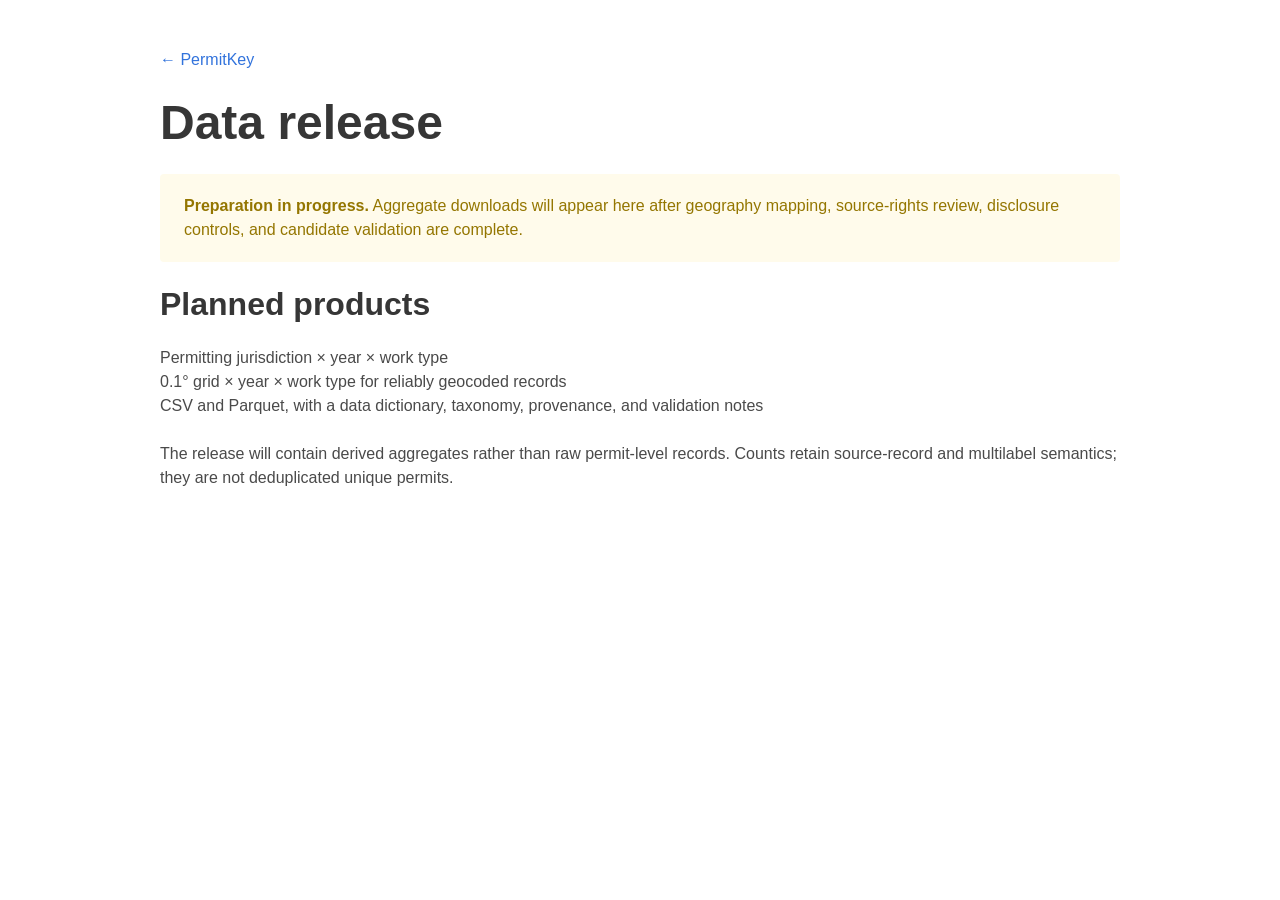
==== data/index.html @ 8e5ffe4a "Create PermitKey project page from Nerfies template" ====
<!doctype html><html lang="en"><head><meta charset="utf-8"><meta name="viewport" content="width=device-width,initial-scale=1"><title>PermitKey data release</title><link rel="stylesheet" href="../static/css/bulma.min.css"><link rel="stylesheet" href="../static/css/index.css"></head><body><main class="section"><div class="container is-max-desktop"><p><a href="../">← PermitKey</a></p><h1 class="title is-1 mt-5">Data release</h1><div class="notification is-warning is-light"><strong>Preparation in progress.</strong> Aggregate downloads will appear here after geography mapping, source-rights review, disclosure controls, and candidate validation are complete.</div><h2 class="title is-3">Planned products</h2><ul><li>Permitting jurisdiction × year × work type</li><li>0.1° grid × year × work type for reliably geocoded records</li><li>CSV and Parquet, with a data dictionary, taxonomy, provenance, and validation notes</li></ul><p class="mt-5">The release will contain derived aggregates rather than raw permit-level records. Counts retain source-record and multilabel semantics; they are not deduplicated unique permits.</p></div></main></body></html>
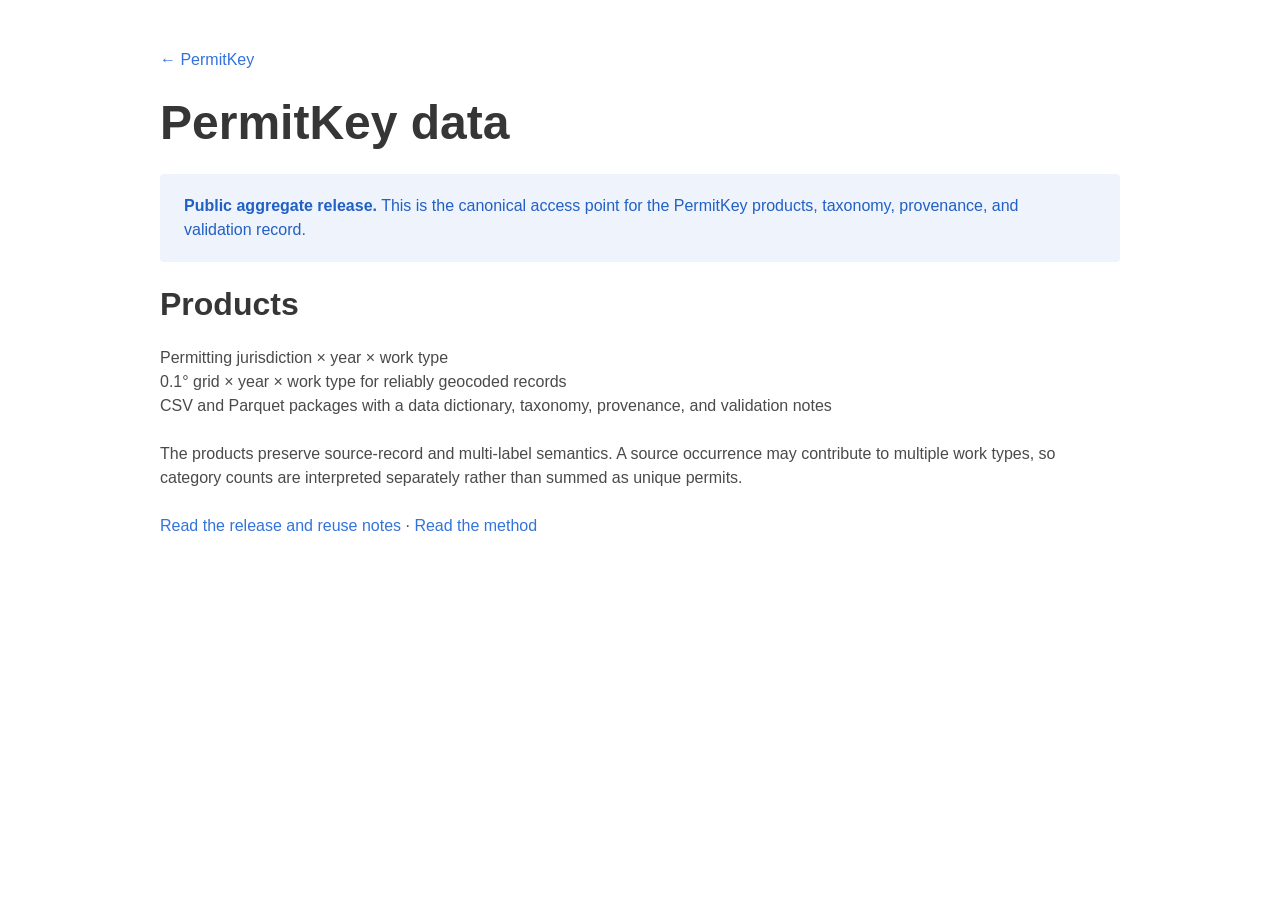
==== commit f4c57800: "Polish release language citation and footer" ====
--- a/data/index.html
+++ b/data/index.html
@@ -1 +1 @@
-<!doctype html><html lang="en"><head><meta charset="utf-8"><meta name="viewport" content="width=device-width,initial-scale=1"><title>PermitKey data release</title><link rel="stylesheet" href="../static/css/bulma.min.css"><link rel="stylesheet" href="../static/css/index.css"></head><body><main class="section"><div class="container is-max-desktop"><p><a href="../">← PermitKey</a></p><h1 class="title is-1 mt-5">Data release</h1><div class="notification is-warning is-light"><strong>Preparation in progress.</strong> Aggregate downloads will appear here after geography mapping, source-rights review, disclosure controls, and candidate validation are complete.</div><h2 class="title is-3">Planned products</h2><ul><li>Permitting jurisdiction × year × work type</li><li>0.1° grid × year × work type for reliably geocoded records</li><li>CSV and Parquet, with a data dictionary, taxonomy, provenance, and validation notes</li></ul><p class="mt-5">The release will contain derived aggregates rather than raw permit-level records. Counts retain source-record and multilabel semantics; they are not deduplicated unique permits.</p></div></main></body></html>
+<!doctype html><html lang="en"><head><meta charset="utf-8"><meta name="viewport" content="width=device-width,initial-scale=1"><title>PermitKey data</title><link rel="stylesheet" href="../static/css/bulma.min.css"><link rel="stylesheet" href="../static/css/index.css?v=20260914"></head><body><main class="section"><div class="container is-max-desktop"><p><a href="../">← PermitKey</a></p><h1 class="title is-1 mt-5">PermitKey data</h1><div class="notification is-link is-light"><strong>Public aggregate release.</strong> This is the canonical access point for the PermitKey products, taxonomy, provenance, and validation record.</div><h2 class="title is-3">Products</h2><ul><li>Permitting jurisdiction × year × work type</li><li>0.1° grid × year × work type for reliably geocoded records</li><li>CSV and Parquet packages with a data dictionary, taxonomy, provenance, and validation notes</li></ul><p class="mt-5">The products preserve source-record and multi-label semantics. A source occurrence may contribute to multiple work types, so category counts are interpreted separately rather than summed as unique permits.</p><p class="mt-5"><a href="../#release">Read the release and reuse notes</a> · <a href="../#method">Read the method</a></p></div></main></body></html>
--- a/static/css/index.css
+++ b/static/css/index.css
@@ -0,0 +1,154 @@
+body {
+  font-family: 'Noto Sans', sans-serif;
+}
+
+
+.footer .icon-link {
+    font-size: 25px;
+    color: #000;
+}
+
+.link-block a {
+    margin-top: 5px;
+    margin-bottom: 5px;
+}
+
+.dnerf {
+  font-variant: small-caps;
+}
+
+
+.teaser .hero-body {
+  padding-top: 0;
+  padding-bottom: 3rem;
+}
+
+.teaser {
+  font-family: 'Google Sans', sans-serif;
+}
+
+
+.publication-title {
+}
+
+.publication-banner {
+  max-height: parent;
+
+}
+
+.publication-banner video {
+  position: relative;
+  left: auto;
+  top: auto;
+  transform: none;
+  object-fit: fit;
+}
+
+.publication-header .hero-body {
+}
+
+.publication-title {
+    font-family: 'Google Sans', sans-serif;
+}
+
+.publication-authors {
+    font-family: 'Google Sans', sans-serif;
+}
+
+.publication-venue {
+    color: #555;
+    width: fit-content;
+    font-weight: bold;
+}
+
+.publication-awards {
+    color: #ff3860;
+    width: fit-content;
+    font-weight: bolder;
+}
+
+.publication-authors {
+}
+
+.publication-authors a {
+   color: hsl(204, 86%, 53%) !important;
+}
+
+.publication-authors a:hover {
+    text-decoration: underline;
+}
+
+.author-block {
+  display: inline-block;
+}
+
+.publication-banner img {
+}
+
+.publication-authors {
+  /*color: #4286f4;*/
+}
+
+.publication-video {
+    position: relative;
+    width: 100%;
+    height: 0;
+    padding-bottom: 56.25%;
+
+    overflow: hidden;
+    border-radius: 10px !important;
+}
+
+.publication-video iframe {
+    position: absolute;
+    top: 0;
+    left: 0;
+    width: 100%;
+    height: 100%;
+}
+
+.publication-body img {
+}
+
+.interpolation-panel {
+  background: #f5f5f5;
+  border-radius: 10px;
+}
+
+.interpolation-panel .interpolation-image {
+  width: 100%;
+  border-radius: 5px;
+}
+
+.interpolation-video-column {
+}
+
+.interpolation-panel .slider {
+  margin: 0 !important;
+}
+
+.interpolation-panel .slider {
+  margin: 0 !important;
+}
+
+#interpolation-image-wrapper {
+  width: 100%;
+}
+#interpolation-image-wrapper img {
+  border-radius: 5px;
+}
+
+.site-footer {
+  background: #17233d;
+  color: #dbe7f5;
+  padding: 2.5rem 1.5rem;
+}
+
+.site-footer a { color: #fff; }
+.site-footer-title { color: #fff; font-size: 1.35rem; font-weight: 700; margin-bottom: .25rem; }
+.site-footer-copy, .site-footer-credit { color: #aebed4; }
+.site-footer-credit { font-size: .85rem; margin-top: .4rem; }
+
+@media screen and (max-width: 768px) {
+  .site-footer .has-text-right { text-align: left !important; margin-top: 1.25rem; }
+}
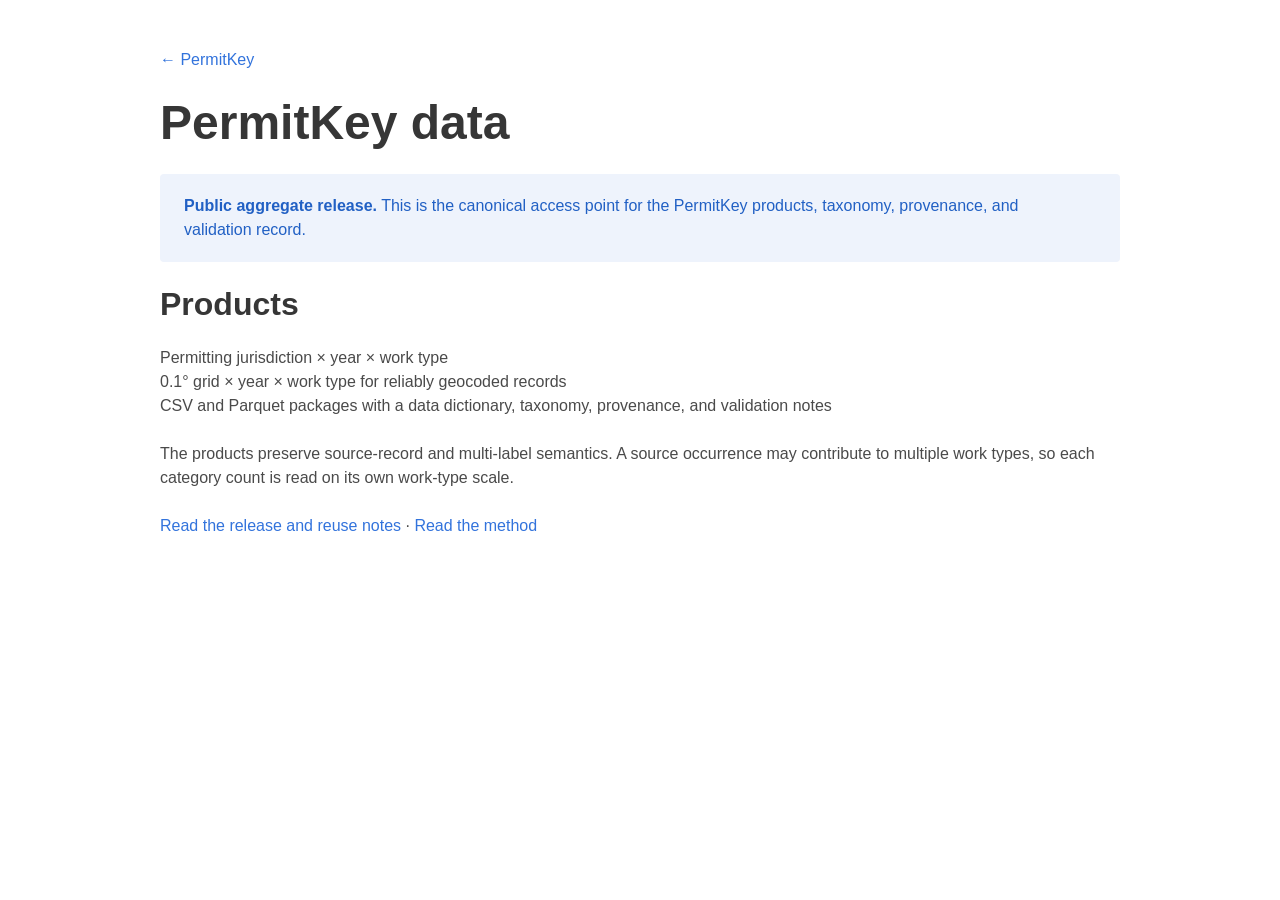
==== commit 21dd312a: "Use direct positive project language" ====
--- a/data/index.html
+++ b/data/index.html
@@ -1 +1 @@
-<!doctype html><html lang="en"><head><meta charset="utf-8"><meta name="viewport" content="width=device-width,initial-scale=1"><title>PermitKey data</title><link rel="stylesheet" href="../static/css/bulma.min.css"><link rel="stylesheet" href="../static/css/index.css?v=20260914"></head><body><main class="section"><div class="container is-max-desktop"><p><a href="../">← PermitKey</a></p><h1 class="title is-1 mt-5">PermitKey data</h1><div class="notification is-link is-light"><strong>Public aggregate release.</strong> This is the canonical access point for the PermitKey products, taxonomy, provenance, and validation record.</div><h2 class="title is-3">Products</h2><ul><li>Permitting jurisdiction × year × work type</li><li>0.1° grid × year × work type for reliably geocoded records</li><li>CSV and Parquet packages with a data dictionary, taxonomy, provenance, and validation notes</li></ul><p class="mt-5">The products preserve source-record and multi-label semantics. A source occurrence may contribute to multiple work types, so category counts are interpreted separately rather than summed as unique permits.</p><p class="mt-5"><a href="../#release">Read the release and reuse notes</a> · <a href="../#method">Read the method</a></p></div></main></body></html>
+<!doctype html><html lang="en"><head><meta charset="utf-8"><meta name="viewport" content="width=device-width,initial-scale=1"><title>PermitKey data</title><link rel="stylesheet" href="../static/css/bulma.min.css"><link rel="stylesheet" href="../static/css/index.css?v=20260914"></head><body><main class="section"><div class="container is-max-desktop"><p><a href="../">← PermitKey</a></p><h1 class="title is-1 mt-5">PermitKey data</h1><div class="notification is-link is-light"><strong>Public aggregate release.</strong> This is the canonical access point for the PermitKey products, taxonomy, provenance, and validation record.</div><h2 class="title is-3">Products</h2><ul><li>Permitting jurisdiction × year × work type</li><li>0.1° grid × year × work type for reliably geocoded records</li><li>CSV and Parquet packages with a data dictionary, taxonomy, provenance, and validation notes</li></ul><p class="mt-5">The products preserve source-record and multi-label semantics. A source occurrence may contribute to multiple work types, so each category count is read on its own work-type scale.</p><p class="mt-5"><a href="../#release">Read the release and reuse notes</a> · <a href="../#method">Read the method</a></p></div></main></body></html>
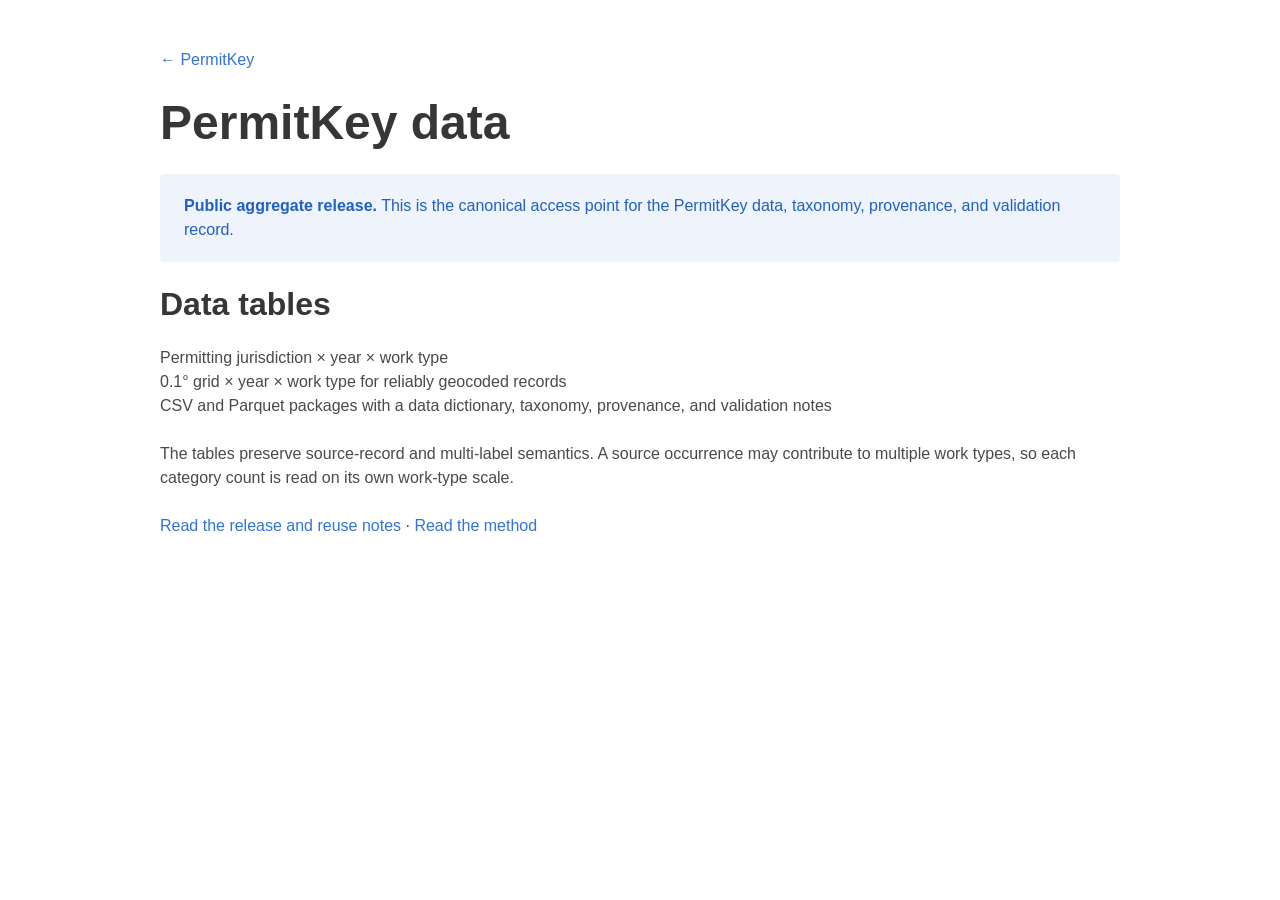
==== commit b6a5a059: "Use data terminology throughout site" ====
--- a/data/index.html
+++ b/data/index.html
@@ -1 +1 @@
-<!doctype html><html lang="en"><head><meta charset="utf-8"><meta name="viewport" content="width=device-width,initial-scale=1"><title>PermitKey data</title><link rel="stylesheet" href="../static/css/bulma.min.css"><link rel="stylesheet" href="../static/css/index.css?v=20260914"></head><body><main class="section"><div class="container is-max-desktop"><p><a href="../">← PermitKey</a></p><h1 class="title is-1 mt-5">PermitKey data</h1><div class="notification is-link is-light"><strong>Public aggregate release.</strong> This is the canonical access point for the PermitKey products, taxonomy, provenance, and validation record.</div><h2 class="title is-3">Products</h2><ul><li>Permitting jurisdiction × year × work type</li><li>0.1° grid × year × work type for reliably geocoded records</li><li>CSV and Parquet packages with a data dictionary, taxonomy, provenance, and validation notes</li></ul><p class="mt-5">The products preserve source-record and multi-label semantics. A source occurrence may contribute to multiple work types, so each category count is read on its own work-type scale.</p><p class="mt-5"><a href="../#release">Read the release and reuse notes</a> · <a href="../#method">Read the method</a></p></div></main></body></html>
+<!doctype html><html lang="en"><head><meta charset="utf-8"><meta name="viewport" content="width=device-width,initial-scale=1"><title>PermitKey data</title><link rel="stylesheet" href="../static/css/bulma.min.css"><link rel="stylesheet" href="../static/css/index.css?v=20260914"></head><body><main class="section"><div class="container is-max-desktop"><p><a href="../">← PermitKey</a></p><h1 class="title is-1 mt-5">PermitKey data</h1><div class="notification is-link is-light"><strong>Public aggregate release.</strong> This is the canonical access point for the PermitKey data, taxonomy, provenance, and validation record.</div><h2 class="title is-3">Data tables</h2><ul><li>Permitting jurisdiction × year × work type</li><li>0.1° grid × year × work type for reliably geocoded records</li><li>CSV and Parquet packages with a data dictionary, taxonomy, provenance, and validation notes</li></ul><p class="mt-5">The tables preserve source-record and multi-label semantics. A source occurrence may contribute to multiple work types, so each category count is read on its own work-type scale.</p><p class="mt-5"><a href="../#release">Read the release and reuse notes</a> · <a href="../#method">Read the method</a></p></div></main></body></html>
--- a/static/css/index.css
+++ b/static/css/index.css
@@ -1,5 +1,10 @@
 body {
   font-family: 'Noto Sans', sans-serif;
+  background: #fff;
+}
+
+.has-background-light {
+  background-color: #fff !important;
 }
 
 
